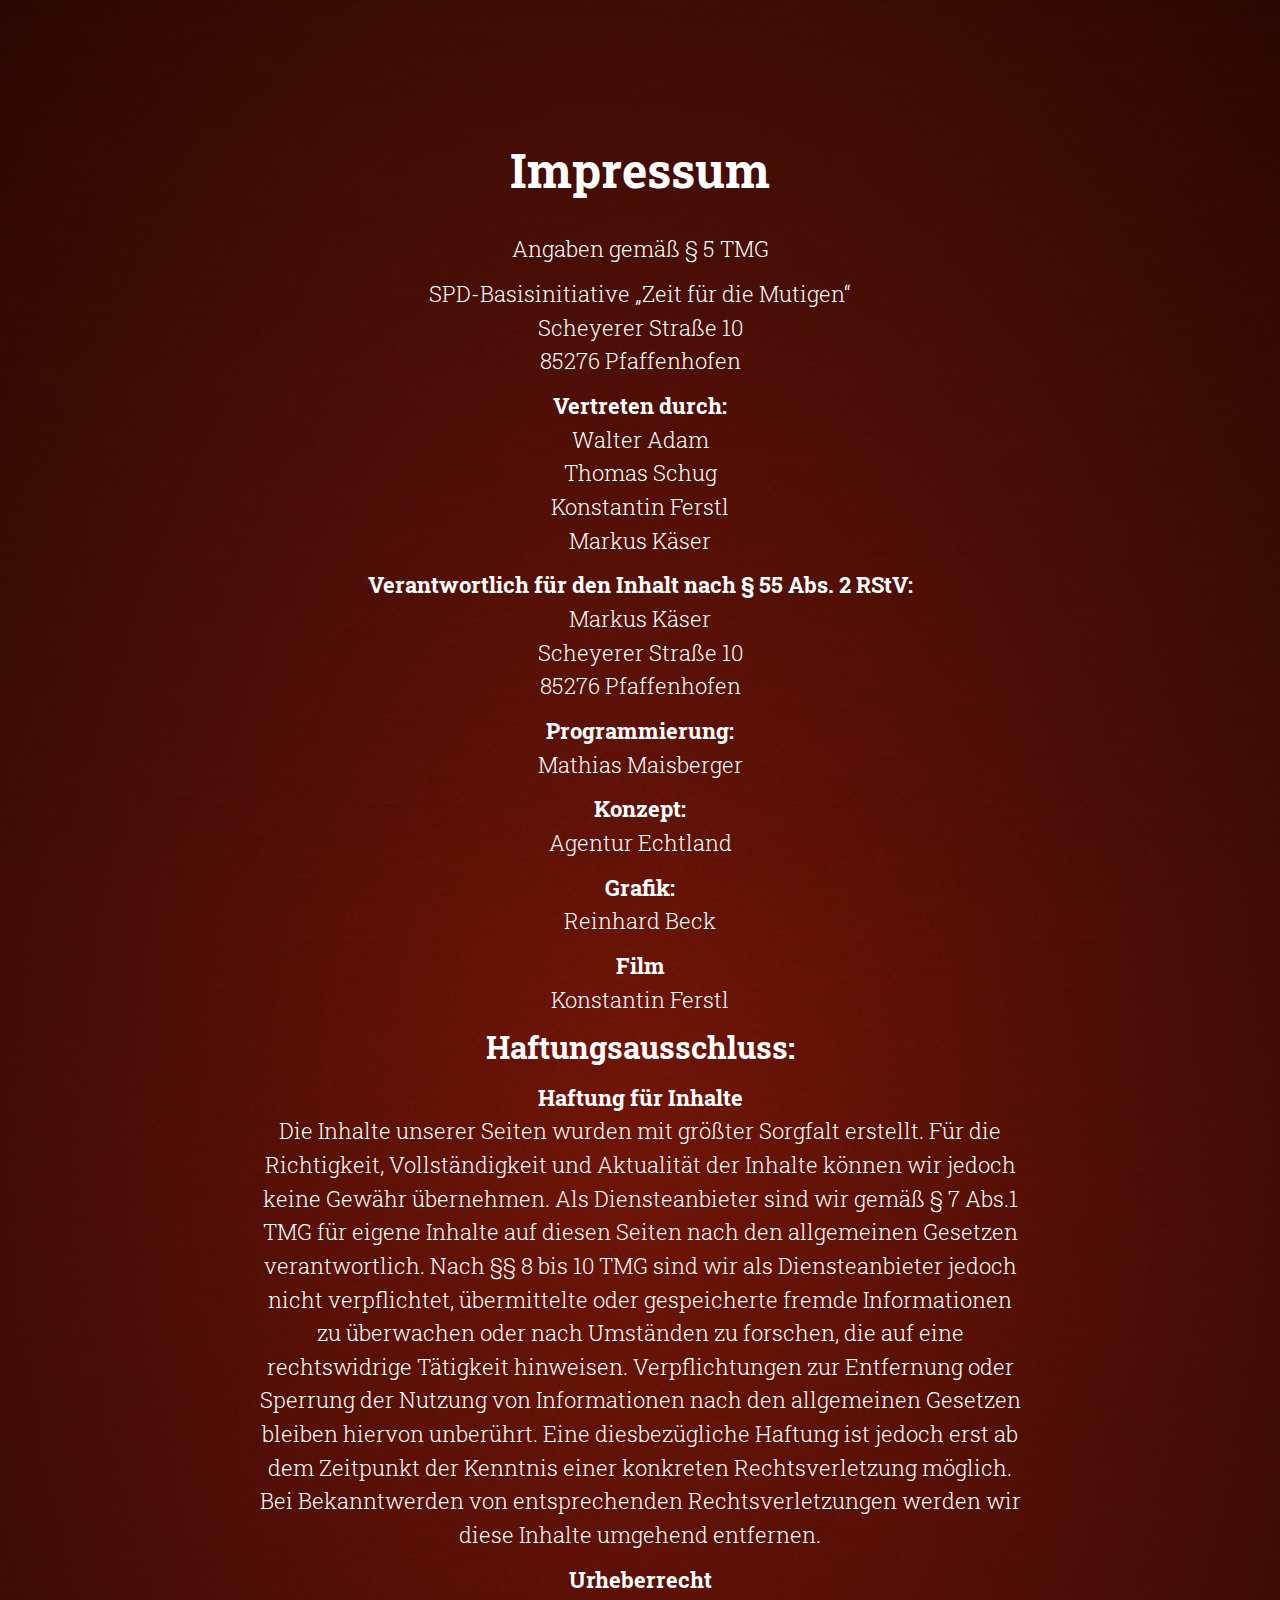
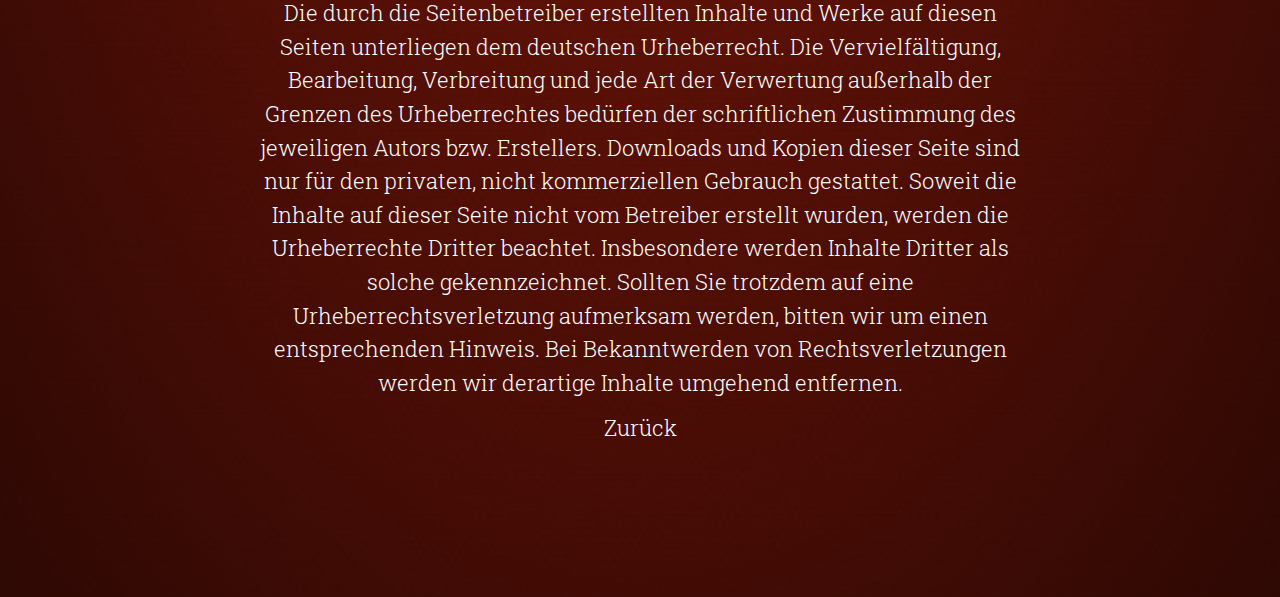
==== impressum/index.html @ a0801451 "Automated commit at 2015-12-09 07:10:28 UTC by middleman-deploy 1.0.0" ====
<!DOCTYPE html>
<html>
  <head>
    <meta charset="utf-8"/>
    <meta content="IE=edge,chrome=1" http-equiv="X-UA-Compatible" />
    <meta content="width=device-width, initial-scale=1" name="viewport"/>
    <title>
      Impressum
    </title>

    <meta property="og:title" content="An die Mutigen." />
    <meta property="og:description" content='Mehr Infos zur SPD-Basisinitiative "Zeit für die Mutigen" und die Möglichkeit zum Mitmachen bei #rammbock gibts auf www.andiemutigen.de' />
    <meta property="og:type" content="website" />
    <meta property="og:url" content="http://andiemutigen.de" />
    <meta property="og:image" content="http://andiemutigen.de/../assets/images/fb.jpg" />
    <meta property="fb:app_id" content="173870182966570"/>

    <link href="../assets/stylesheets/application.css" rel="stylesheet" />
    <script src="../assets/javascripts/application.js"></script>
  </head>
  <body class="impressum impressum_index">
    <div class="page remodal-bg" id="main">
  <div class="theme--night slide slide--fire image-kontur image--vignette">
    <div class="box">
      <h1>Impressum</h1>

<p>Angaben gemäß § 5 TMG</p>

<p>SPD-Basisinitiative „Zeit für die Mutigen“<br>
Scheyerer Straße 10<br>
85276 Pfaffenhofen</p>

<p><strong>Vertreten durch:</strong><br>
<a href="https://www.facebook.com/walteradamspd">Walter Adam</a><br>
<a href="http://www.spd-abensberg.de">Thomas Schug</a><br>
<a href="https://caporetto.wordpress.com/film/konstantin-ferstl/">Konstantin Ferstl</a><br>
<a href="https://twitter.com/markus_kaeser">Markus Käser</a></p>

<p><strong>Verantwortlich für den Inhalt nach § 55 Abs. 2 RStV:</strong><br>
Markus Käser<br>
Scheyerer Straße 10<br>
85276 Pfaffenhofen</p>

<p><strong>Programmierung:</strong><br>
<a href="http://hiasinho.com">Mathias Maisberger</a></p>

<p><strong>Konzept:</strong><br>
Agentur Echtland</p>

<p><strong>Grafik:</strong><br>
Reinhard Beck</p>

<p><strong>Film</strong><br>
Konstantin Ferstl</p>

<h2>Haftungsausschluss:</h2>

<p><strong>Haftung für Inhalte</strong><br>
Die Inhalte unserer Seiten wurden mit größter Sorgfalt erstellt. Für die Richtigkeit, Vollständigkeit und Aktualität der Inhalte können wir jedoch keine Gewähr übernehmen. Als Diensteanbieter sind wir gemäß § 7 Abs.1 TMG für eigene Inhalte auf diesen Seiten nach den allgemeinen Gesetzen verantwortlich. Nach §§ 8 bis 10 TMG sind wir als Diensteanbieter jedoch nicht verpflichtet, übermittelte oder gespeicherte fremde Informationen zu überwachen oder nach Umständen zu forschen, die auf eine rechtswidrige Tätigkeit hinweisen. Verpflichtungen zur Entfernung oder Sperrung der Nutzung von Informationen nach den allgemeinen Gesetzen bleiben hiervon unberührt. Eine diesbezügliche Haftung ist jedoch erst ab dem Zeitpunkt der Kenntnis einer konkreten Rechtsverletzung möglich. Bei Bekanntwerden von entsprechenden Rechtsverletzungen werden wir diese Inhalte umgehend entfernen.</p>

<p><strong>Urheberrecht</strong><br>
Die durch die Seitenbetreiber erstellten Inhalte und Werke auf diesen Seiten unterliegen dem deutschen Urheberrecht. Die Vervielfältigung, Bearbeitung, Verbreitung und jede Art der Verwertung außerhalb der Grenzen des Urheberrechtes bedürfen der schriftlichen Zustimmung des jeweiligen Autors bzw. Erstellers. Downloads und Kopien dieser Seite sind nur für den privaten, nicht kommerziellen Gebrauch gestattet. Soweit die Inhalte auf dieser Seite nicht vom Betreiber erstellt wurden, werden die Urheberrechte Dritter beachtet. Insbesondere werden Inhalte Dritter als solche gekennzeichnet. Sollten Sie trotzdem auf eine Urheberrechtsverletzung aufmerksam werden, bitten wir um einen entsprechenden Hinweis. Bei Bekanntwerden von Rechtsverletzungen werden wir derartige Inhalte umgehend entfernen.</p>

<p><a href="/">Zurück</a></p>

    </div>
  </div>
</div>

  </body>
</html>
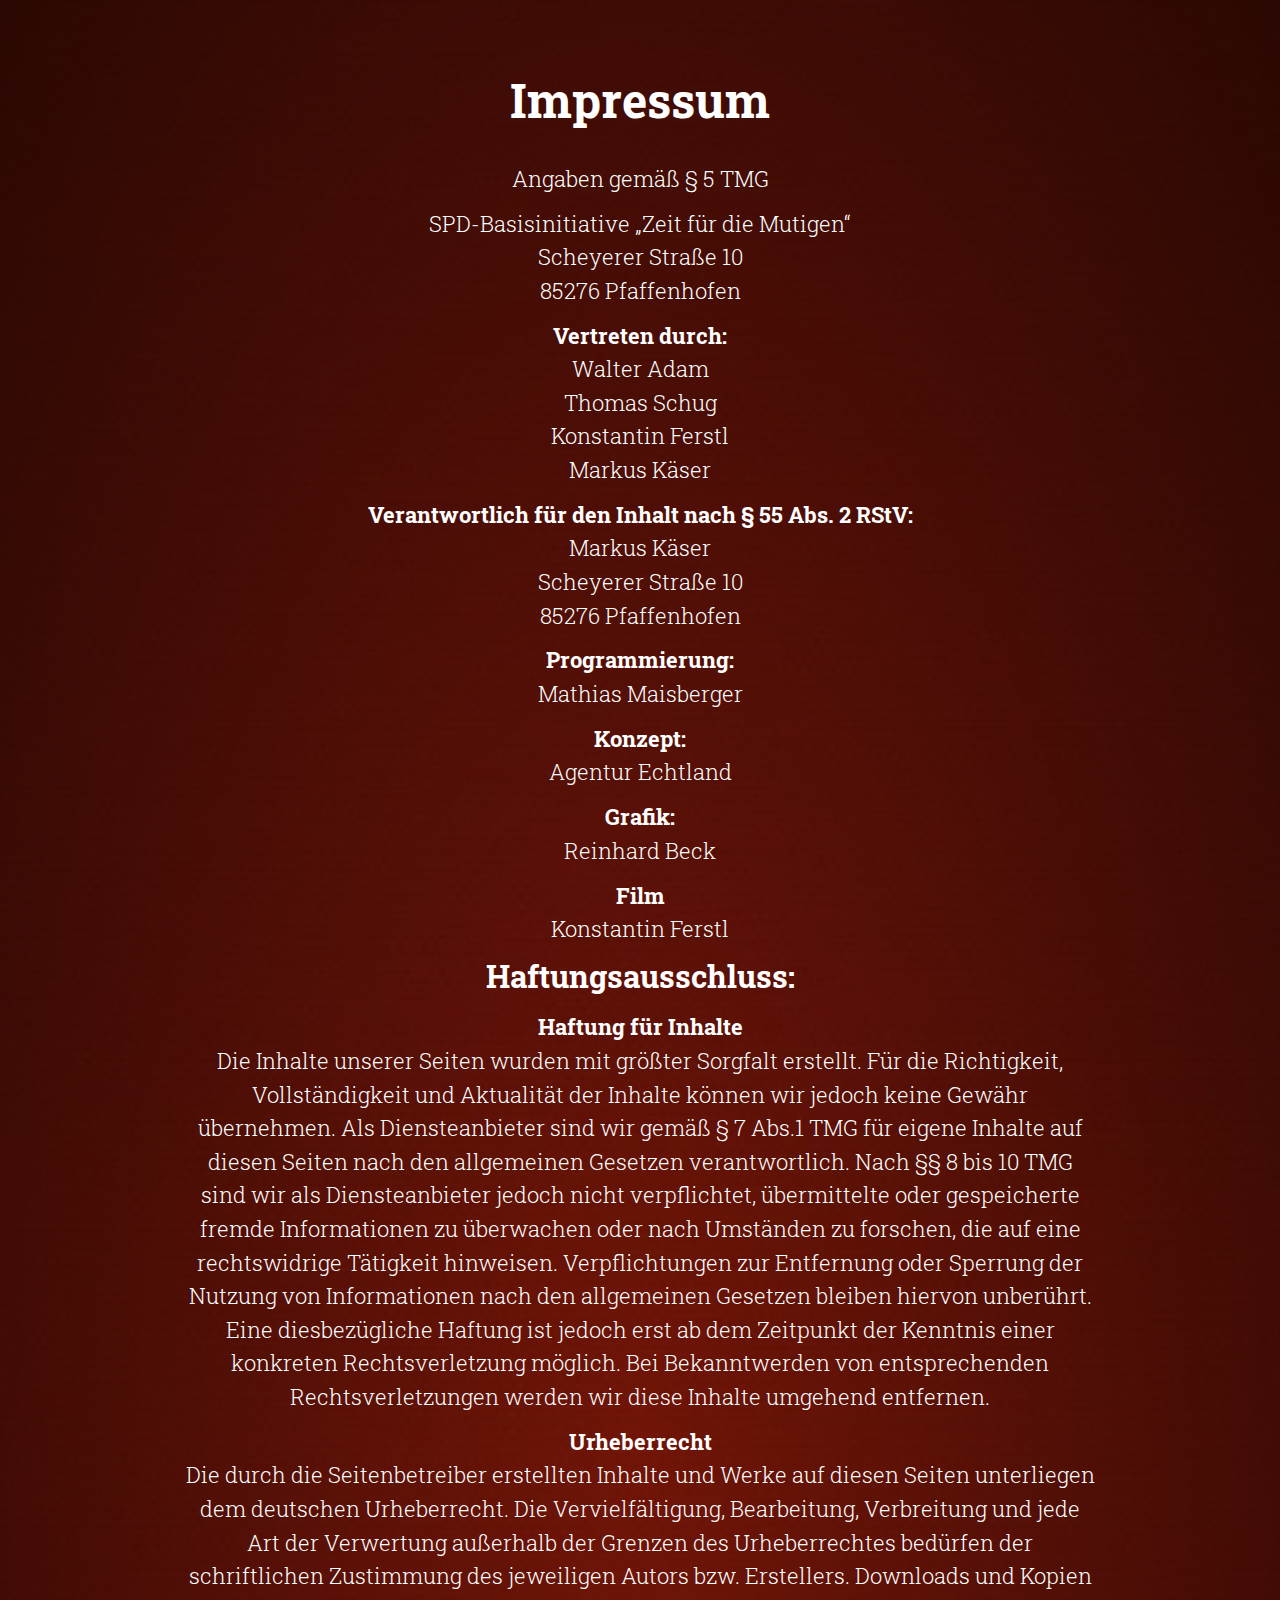
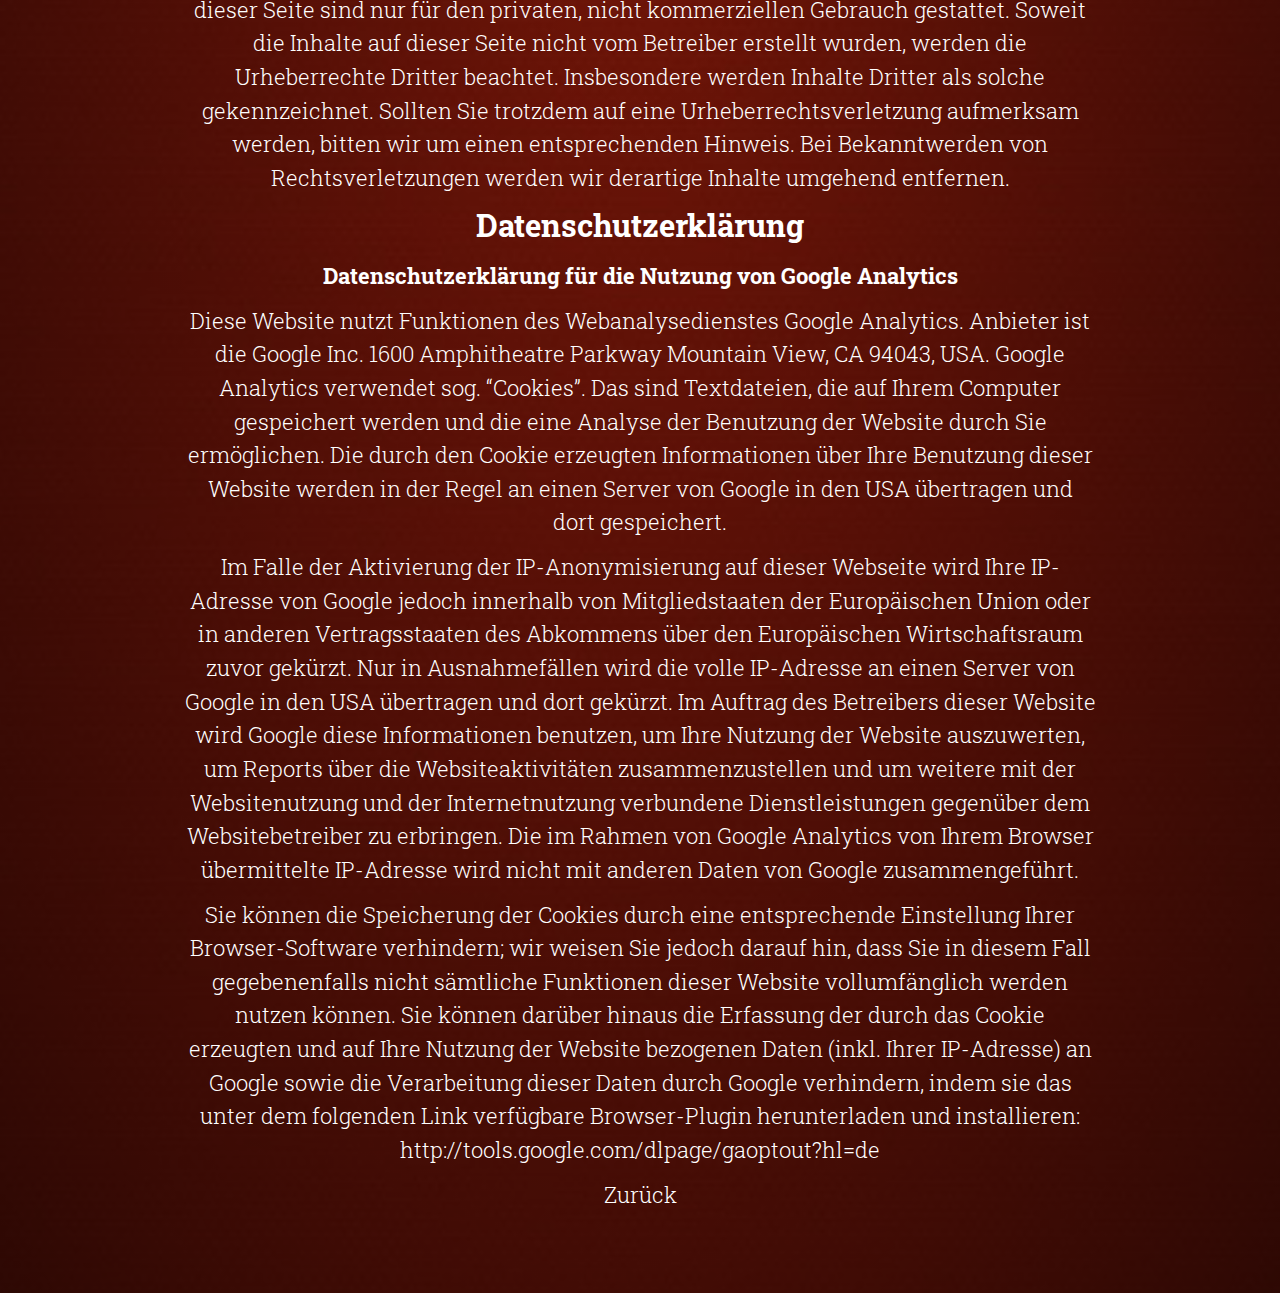
==== commit ba6c557a: "Automated commit at 2015-12-09 10:30:26 UTC by middleman-deploy 1.0.0" ====
--- a/impressum/index.html
+++ b/impressum/index.html
@@ -7,6 +7,7 @@
     <title>
       Impressum
     </title>
+    <meta name="description" content='Mehr Infos zur SPD-Basisinitiative "Zeit für die Mutigen" und die Möglichkeit zum Mitmachen bei #rammbock gibts auf www.andiemutigen.de' />
 
     <meta property="og:title" content="An die Mutigen." />
     <meta property="og:description" content='Mehr Infos zur SPD-Basisinitiative "Zeit für die Mutigen" und die Möglichkeit zum Mitmachen bei #rammbock gibts auf www.andiemutigen.de' />
@@ -61,11 +62,32 @@
 <p><strong>Urheberrecht</strong><br>
 Die durch die Seitenbetreiber erstellten Inhalte und Werke auf diesen Seiten unterliegen dem deutschen Urheberrecht. Die Vervielfältigung, Bearbeitung, Verbreitung und jede Art der Verwertung außerhalb der Grenzen des Urheberrechtes bedürfen der schriftlichen Zustimmung des jeweiligen Autors bzw. Erstellers. Downloads und Kopien dieser Seite sind nur für den privaten, nicht kommerziellen Gebrauch gestattet. Soweit die Inhalte auf dieser Seite nicht vom Betreiber erstellt wurden, werden die Urheberrechte Dritter beachtet. Insbesondere werden Inhalte Dritter als solche gekennzeichnet. Sollten Sie trotzdem auf eine Urheberrechtsverletzung aufmerksam werden, bitten wir um einen entsprechenden Hinweis. Bei Bekanntwerden von Rechtsverletzungen werden wir derartige Inhalte umgehend entfernen.</p>
 
+<h2>Datenschutzerklärung</h2>
+
+<p><strong>Datenschutzerklärung für die Nutzung von Google Analytics</strong></p>
+
+<p>Diese Website nutzt Funktionen des  Webanalysedienstes Google Analytics. Anbieter ist die Google Inc. 1600 Amphitheatre Parkway Mountain View, CA 94043, USA. Google Analytics verwendet sog. &ldquo;Cookies&rdquo;. Das sind Textdateien, die auf Ihrem Computer gespeichert werden und die eine Analyse der Benutzung der Website durch Sie ermöglichen. Die durch den Cookie erzeugten Informationen über Ihre Benutzung dieser Website werden in der Regel an einen Server von Google in den USA übertragen und dort gespeichert.</p>
+
+<p>Im Falle der Aktivierung der IP-Anonymisierung auf dieser Webseite wird Ihre IP-Adresse von Google jedoch innerhalb von Mitgliedstaaten der Europäischen Union oder in anderen Vertragsstaaten des Abkommens über den Europäischen Wirtschaftsraum zuvor gekürzt. Nur in Ausnahmefällen wird die volle IP-Adresse an einen Server von Google in den USA übertragen und dort gekürzt. Im Auftrag des Betreibers dieser Website wird Google diese Informationen benutzen, um Ihre Nutzung der Website auszuwerten, um Reports über die Websiteaktivitäten zusammenzustellen und um weitere mit der Websitenutzung und der Internetnutzung verbundene Dienstleistungen gegenüber dem Websitebetreiber zu erbringen. Die im Rahmen von Google Analytics von Ihrem Browser übermittelte IP-Adresse wird nicht mit anderen Daten von Google zusammengeführt.</p>
+
+<p>Sie können die Speicherung der Cookies durch eine entsprechende Einstellung Ihrer Browser-Software verhindern; wir weisen Sie jedoch darauf hin, dass Sie in diesem Fall gegebenenfalls nicht sämtliche Funktionen dieser Website vollumfänglich werden nutzen können. Sie können darüber hinaus die Erfassung der durch das Cookie erzeugten und auf Ihre Nutzung der Website bezogenen Daten (inkl. Ihrer IP-Adresse) an Google sowie die Verarbeitung dieser Daten durch Google verhindern, indem sie das unter dem folgenden Link verfügbare Browser-Plugin herunterladen und installieren: <a href="http://tools.google.com/dlpage/gaoptout?hl=de">http://tools.google.com/dlpage/gaoptout?hl=de</a></p>
+
 <p><a href="/">Zurück</a></p>
 
     </div>
   </div>
 </div>
 
+
+    <script>
+      (function(i,s,o,g,r,a,m){i['GoogleAnalyticsObject']=r;i[r]=i[r]||function(){
+      (i[r].q=i[r].q||[]).push(arguments)},i[r].l=1*new Date();a=s.createElement(o),
+      m=s.getElementsByTagName(o)[0];a.async=1;a.src=g;m.parentNode.insertBefore(a,m)
+      })(window,document,'script','//www.google-analytics.com/analytics.js','ga');
+
+      ga('create', 'UA-40397307-7', 'auto');
+      ga('send', 'pageview');
+
+    </script>
   </body>
 </html>
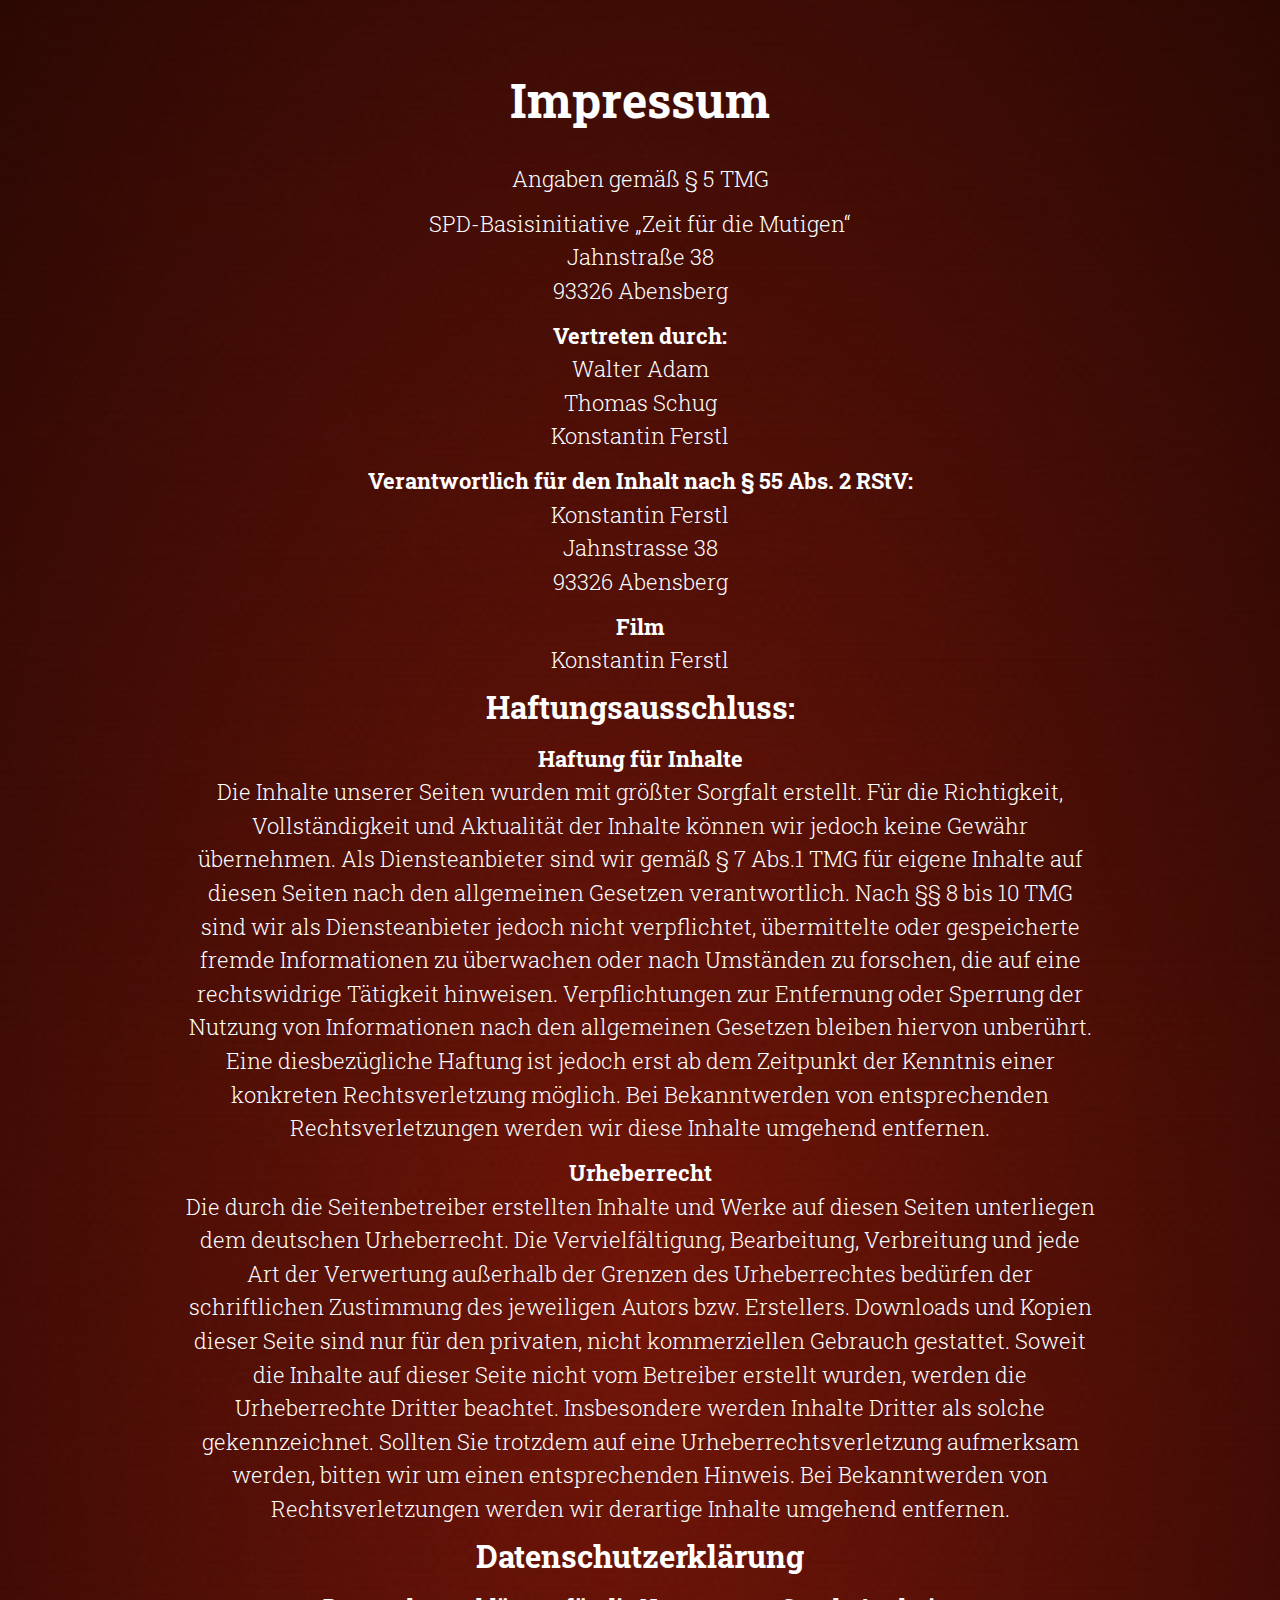
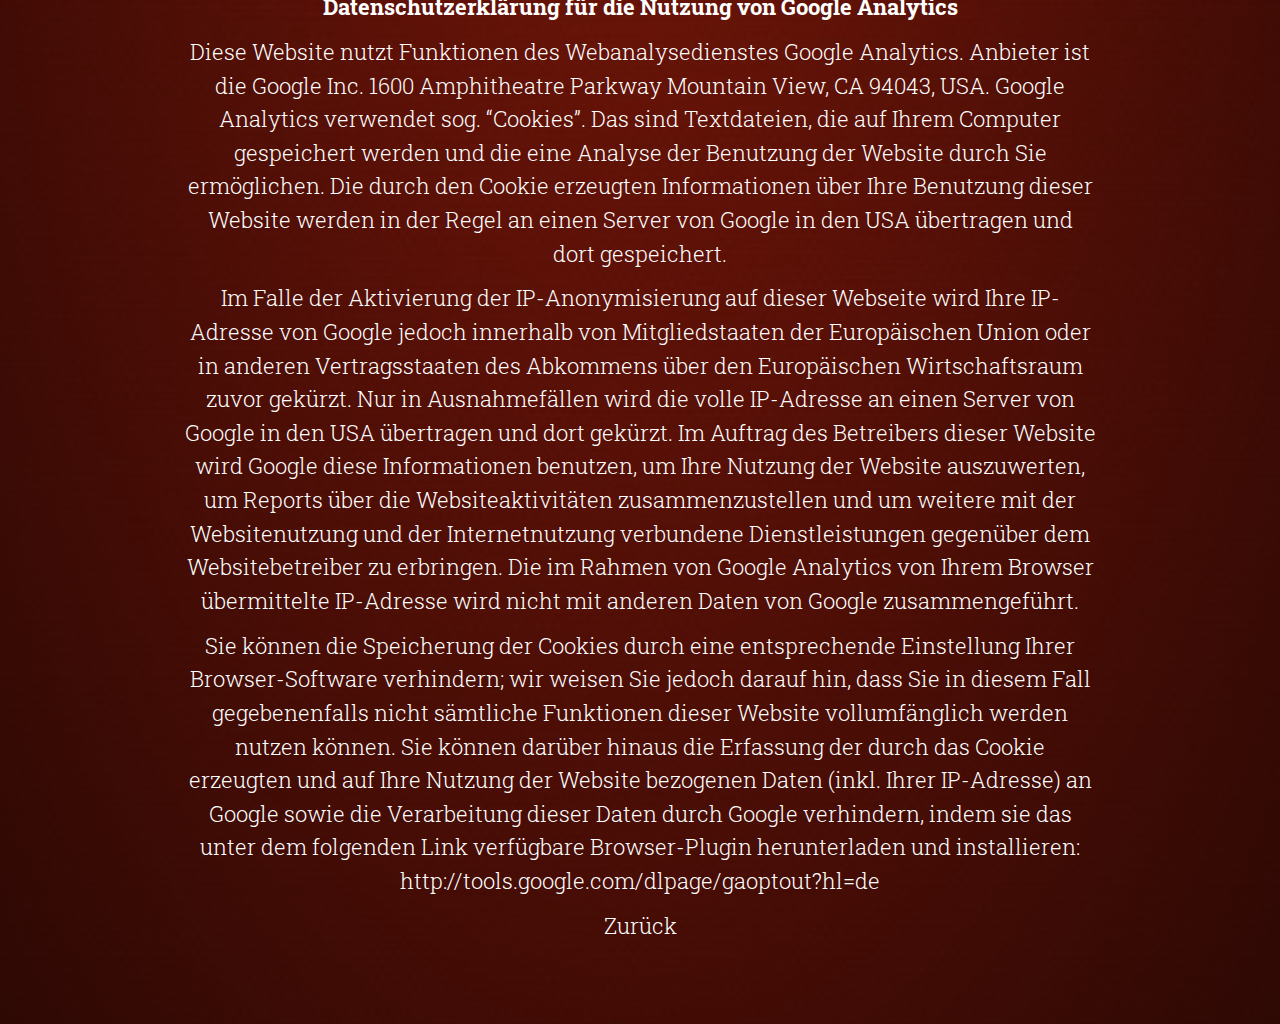
==== commit f54fe7aa: "Update index.html" ====
--- a/impressum/index.html
+++ b/impressum/index.html
@@ -28,28 +28,18 @@
 <p>Angaben gemäß § 5 TMG</p>
 
 <p>SPD-Basisinitiative „Zeit für die Mutigen“<br>
-Scheyerer Straße 10<br>
-85276 Pfaffenhofen</p>
+Jahnstraße 38<br>
+93326 Abensberg</p>
 
 <p><strong>Vertreten durch:</strong><br>
 <a href="https://www.facebook.com/walteradamspd">Walter Adam</a><br>
 <a href="http://www.spd-abensberg.de">Thomas Schug</a><br>
 <a href="https://caporetto.wordpress.com/film/konstantin-ferstl/">Konstantin Ferstl</a><br>
-<a href="https://twitter.com/markus_kaeser">Markus Käser</a></p>
 
 <p><strong>Verantwortlich für den Inhalt nach § 55 Abs. 2 RStV:</strong><br>
-Markus Käser<br>
-Scheyerer Straße 10<br>
-85276 Pfaffenhofen</p>
-
-<p><strong>Programmierung:</strong><br>
-<a href="http://hiasinho.com">Mathias Maisberger</a></p>
-
-<p><strong>Konzept:</strong><br>
-Agentur Echtland</p>
-
-<p><strong>Grafik:</strong><br>
-Reinhard Beck</p>
+Konstantin Ferstl<br>
+Jahnstrasse 38<br>
+93326 Abensberg</p>
 
 <p><strong>Film</strong><br>
 Konstantin Ferstl</p>
@@ -78,16 +68,5 @@
   </div>
 </div>
 
-
-    <script>
-      (function(i,s,o,g,r,a,m){i['GoogleAnalyticsObject']=r;i[r]=i[r]||function(){
-      (i[r].q=i[r].q||[]).push(arguments)},i[r].l=1*new Date();a=s.createElement(o),
-      m=s.getElementsByTagName(o)[0];a.async=1;a.src=g;m.parentNode.insertBefore(a,m)
-      })(window,document,'script','//www.google-analytics.com/analytics.js','ga');
-
-      ga('create', 'UA-40397307-7', 'auto');
-      ga('send', 'pageview');
-
-    </script>
   </body>
 </html>
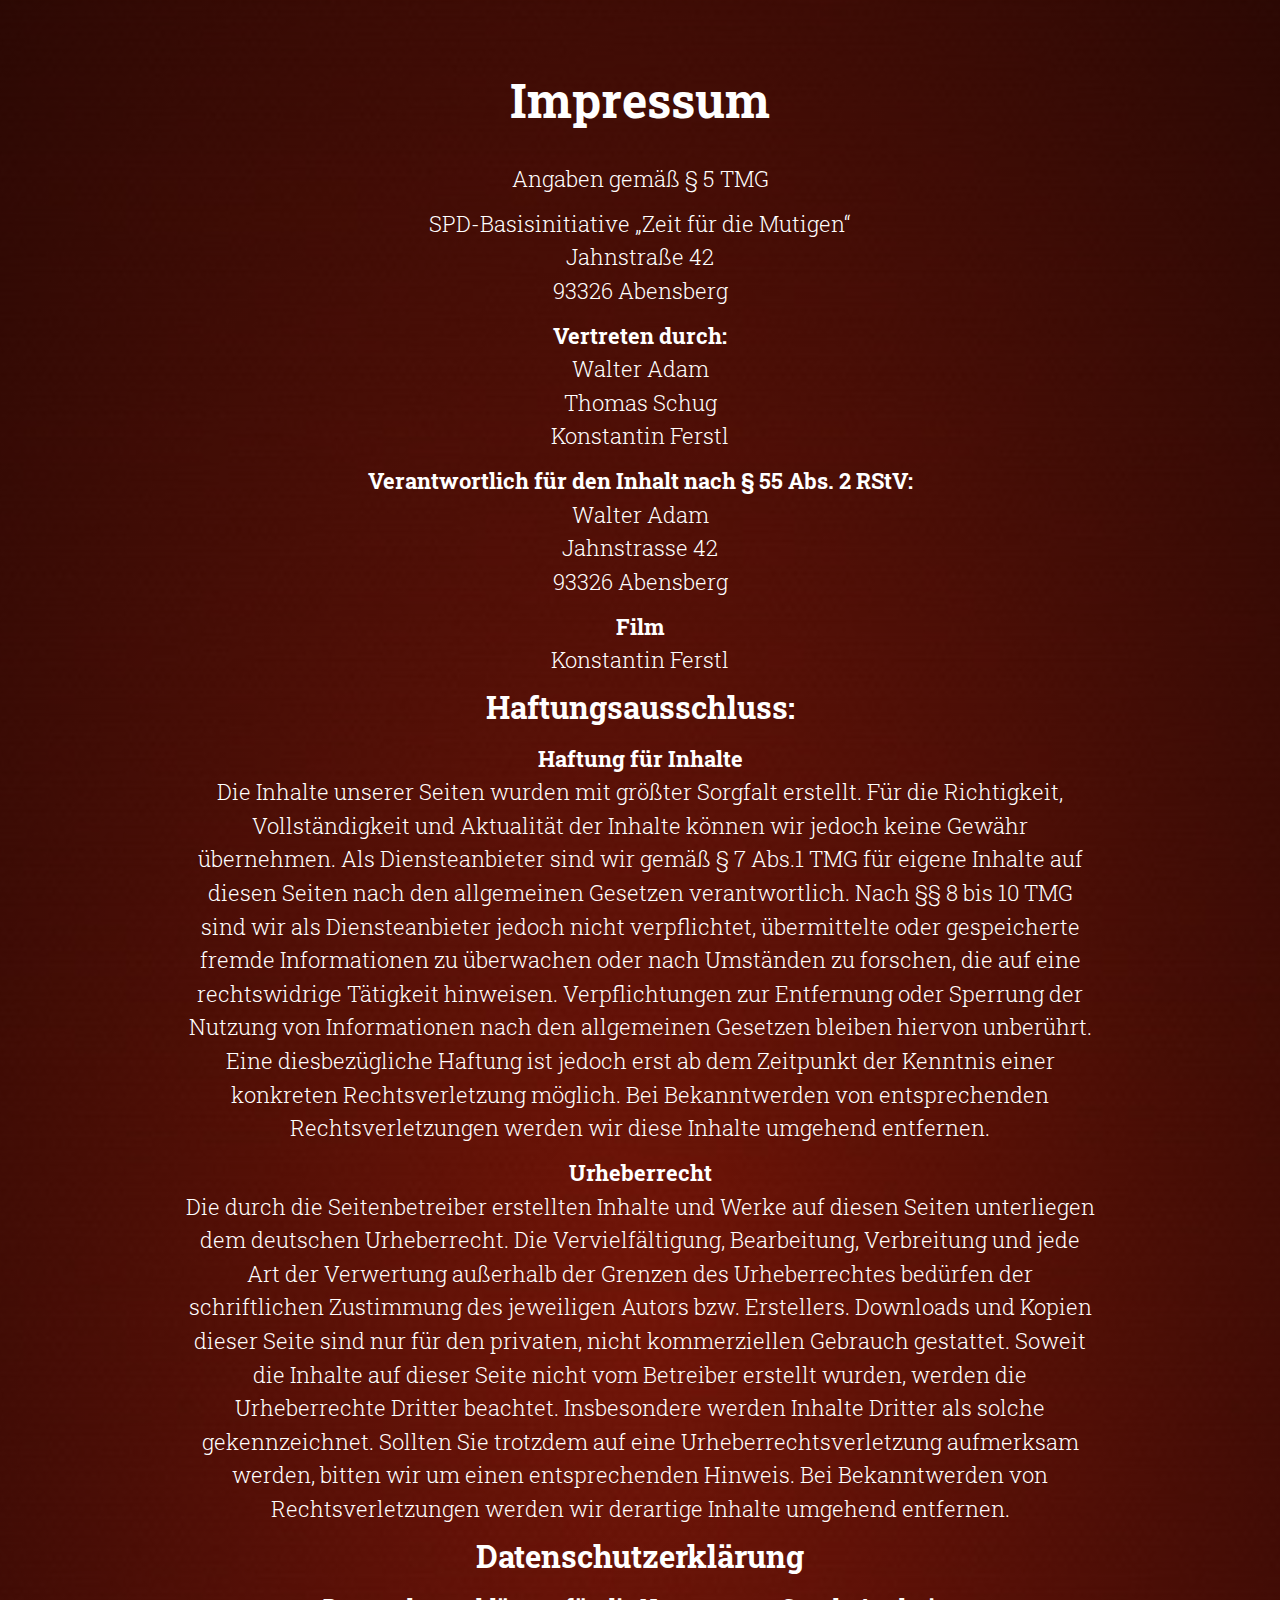
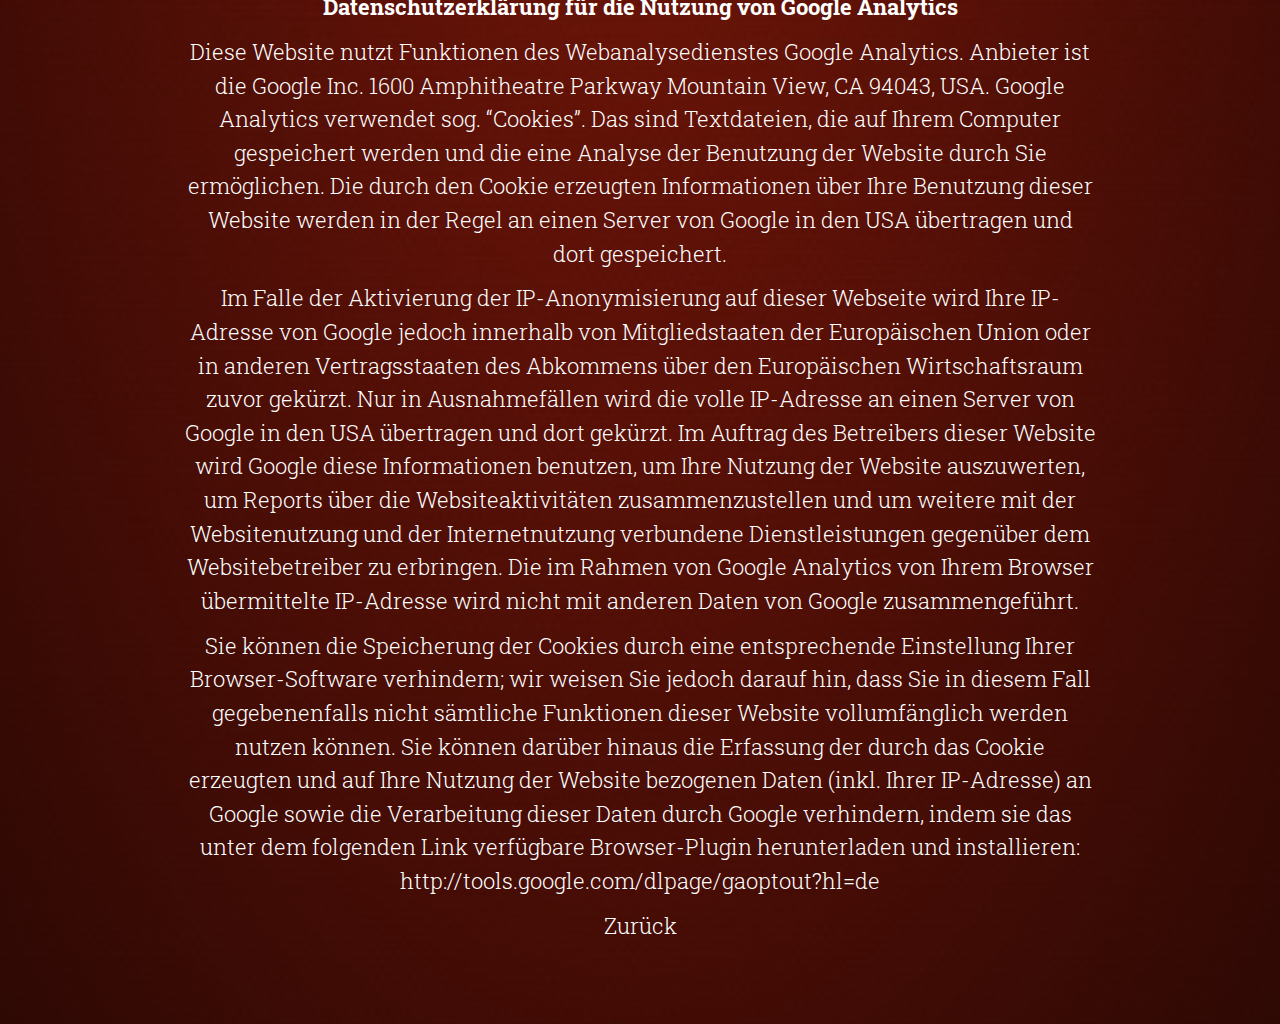
==== commit 06dad902: "Update index.html" ====
--- a/impressum/index.html
+++ b/impressum/index.html
@@ -28,7 +28,7 @@
 <p>Angaben gemäß § 5 TMG</p>
 
 <p>SPD-Basisinitiative „Zeit für die Mutigen“<br>
-Jahnstraße 38<br>
+Jahnstraße 42<br>
 93326 Abensberg</p>
 
 <p><strong>Vertreten durch:</strong><br>
@@ -37,8 +37,8 @@
 <a href="https://caporetto.wordpress.com/film/konstantin-ferstl/">Konstantin Ferstl</a><br>
 
 <p><strong>Verantwortlich für den Inhalt nach § 55 Abs. 2 RStV:</strong><br>
-Konstantin Ferstl<br>
-Jahnstrasse 38<br>
+Walter Adam<br>
+Jahnstrasse 42<br>
 93326 Abensberg</p>
 
 <p><strong>Film</strong><br>
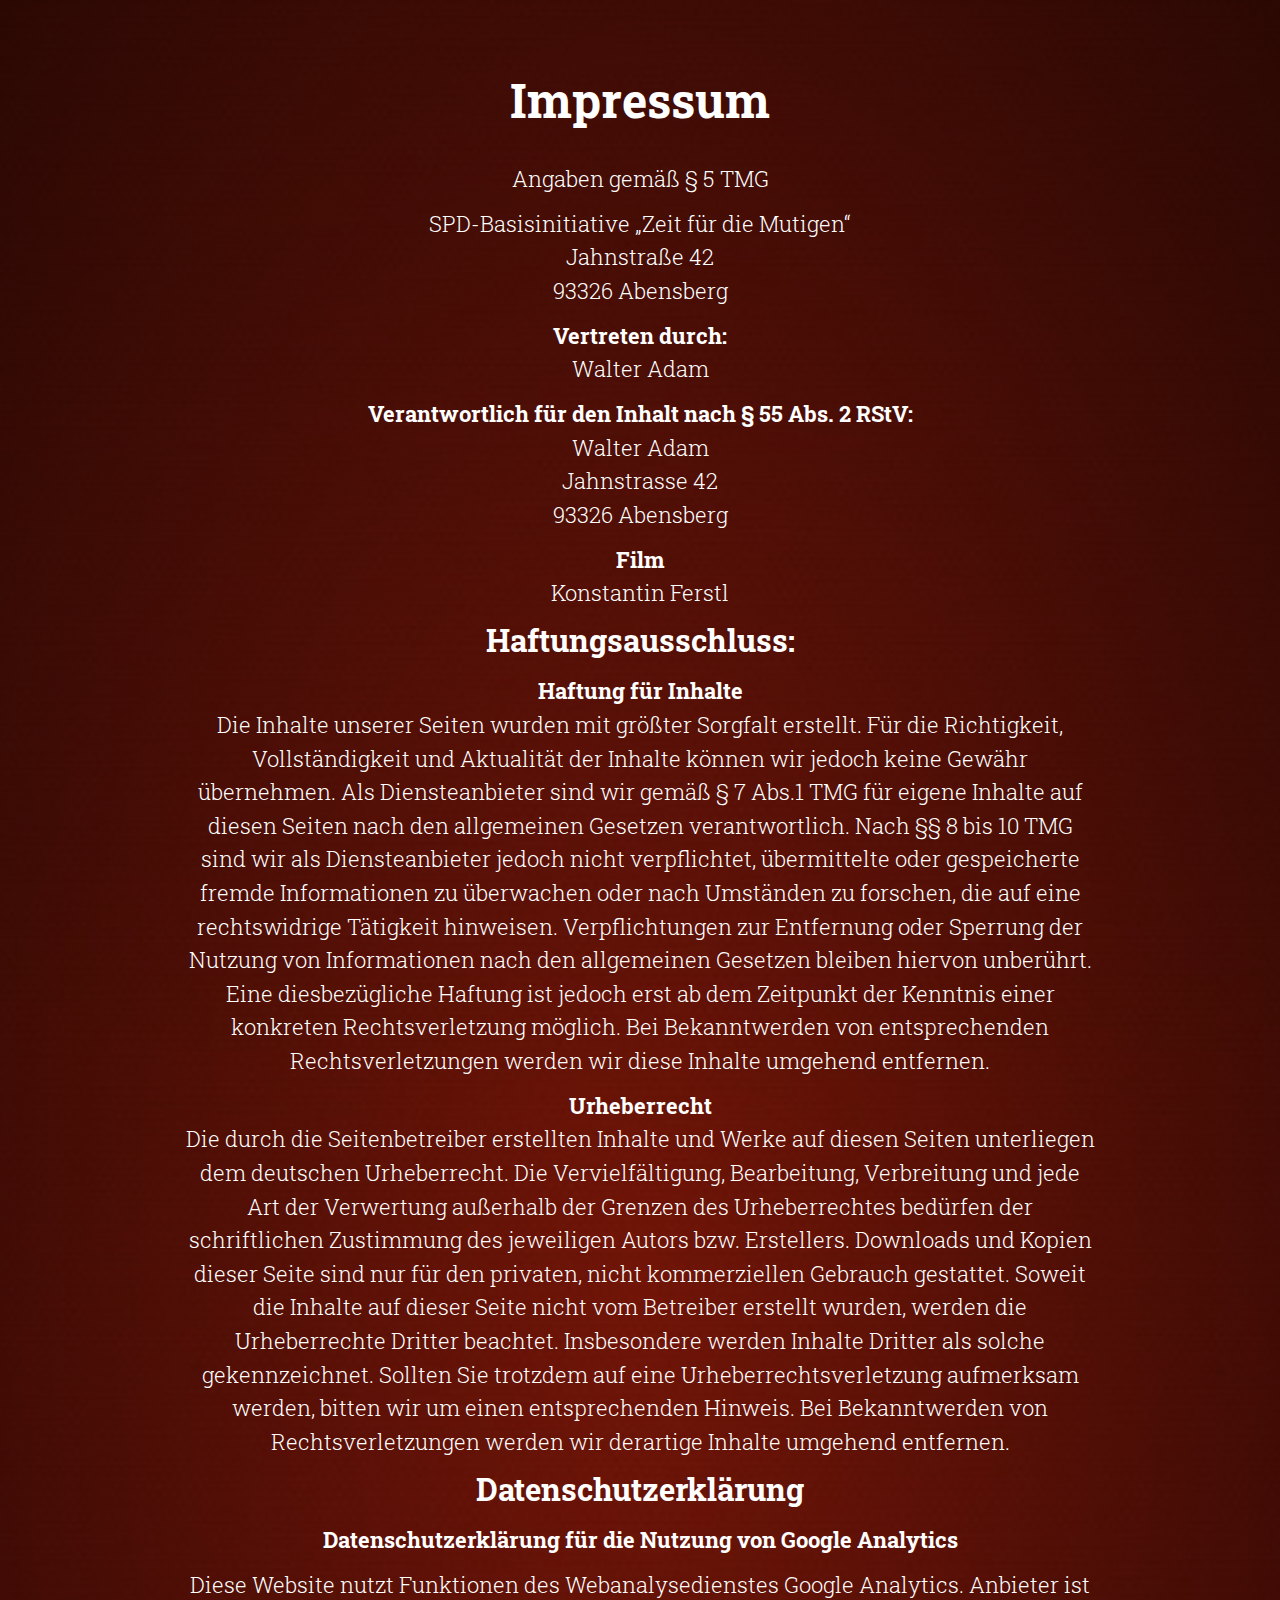
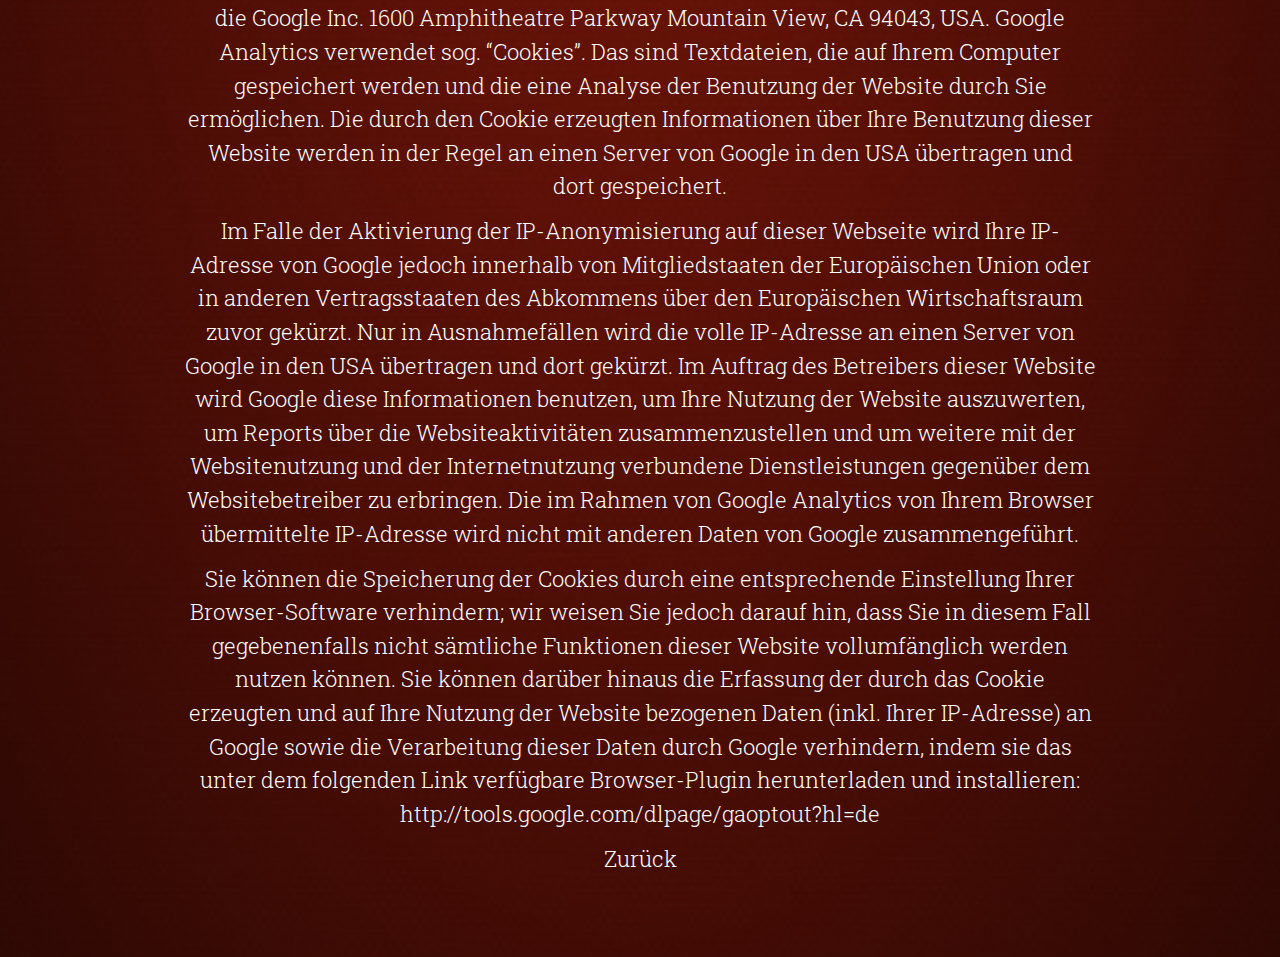
==== commit d714d408: "Update index.html" ====
--- a/impressum/index.html
+++ b/impressum/index.html
@@ -33,8 +33,6 @@
 
 <p><strong>Vertreten durch:</strong><br>
 <a href="https://www.facebook.com/walteradamspd">Walter Adam</a><br>
-<a href="http://www.spd-abensberg.de">Thomas Schug</a><br>
-<a href="https://caporetto.wordpress.com/film/konstantin-ferstl/">Konstantin Ferstl</a><br>
 
 <p><strong>Verantwortlich für den Inhalt nach § 55 Abs. 2 RStV:</strong><br>
 Walter Adam<br>
